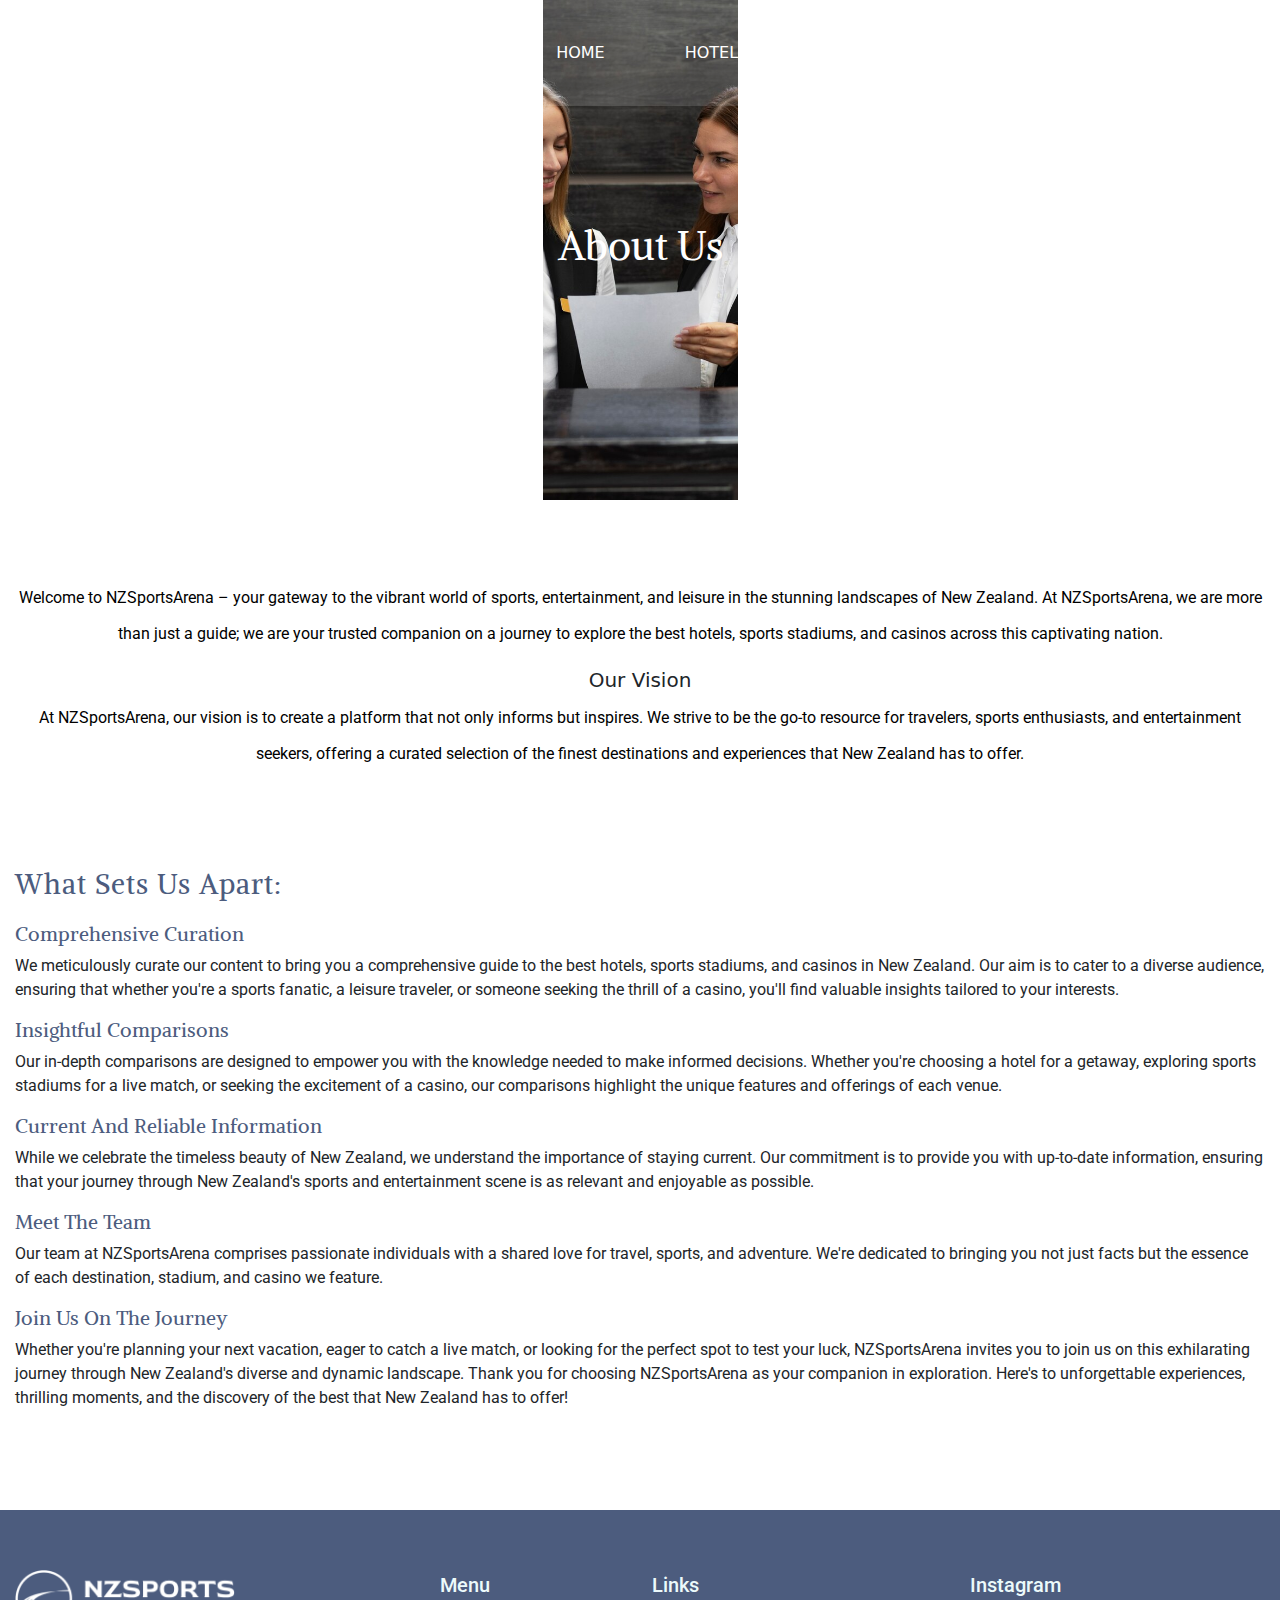
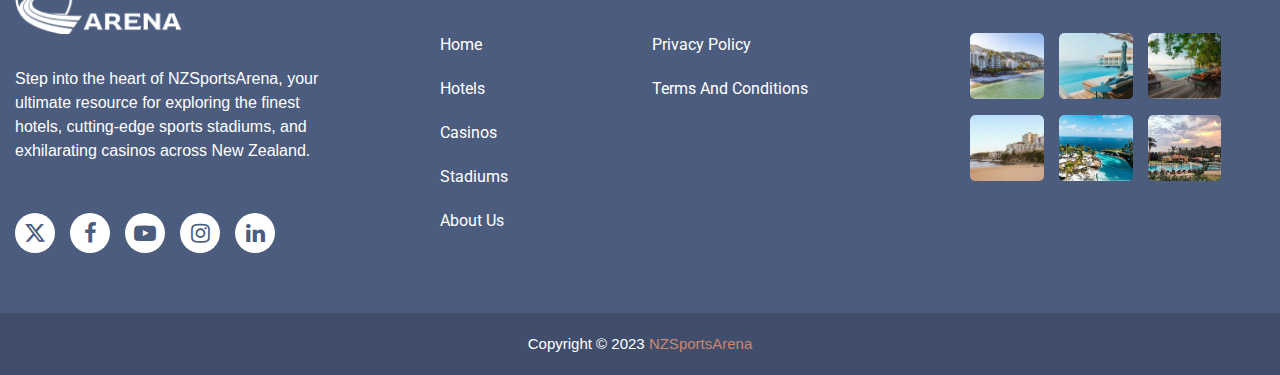
==== about-us.html @ fb16ce7b "dfdf" ====
<!DOCTYPE html>
<html lang="en">

<head>
    <title>About-Us</title>
    <meta charset="utf-8">
    <meta name="viewport" content="width=device-width, initial-scale=1">
    <link href="css/bootstrap.min.css" rel="stylesheet">
    <link rel="stylesheet" href="css/style.css">
    <link rel="stylesheet" href="css/responsive.css">
    <link rel="stylesheet" href="https://cdnjs.cloudflare.com/ajax/libs/font-awesome/4.7.0/css/font-awesome.css">
    <link rel="stylesheet" href="https://cdnjs.cloudflare.com/ajax/libs/font-awesome/6.4.2/css/all.min.css">
    <link rel="stylesheet" href="https://cdnjs.cloudflare.com/ajax/libs/font-awesome/4.7.0/css/font-awesome.min.css">

</head>

<body>
    <!-- Header section start form here -->
    <header class="page-header">
        <!-- site-navbar start -->
        <div class="">
            <div class="navbar-area">
                <div class="container">
                    <nav class="site-navbar">
                        <!-- site logo -->
                        <a href="index.html" class="site-logo">
                            <img src="images/logo.png" alt="logo">
                        </a>

                        <!-- site menu/nav -->
                        <ul>
                            <li><a href="index.html">Home</a></li>
                            <li><a href="hotels.html">Hotels</a></li>
                            <li><a href="casinos.html">Casinos</a></li>
                            <li><a href="">Stadiums</a></li>
                            <li><a href="">About Us </a></li>
                        </ul>

                        <!-- nav-toggler for mobile version only -->
                        <button class="nav-toggler">
                            <span></span>
                        </button>
                    </nav>
                </div>
            </div>
        </div>
        <!-- navbar-area end -->


    </header>
    <!-- Header section end  here -->
    <!-- Banner section start form here -->
    <main class="banner-main">
        <section class="inner-bnr about">
            <div class="container">
                <div class="bar-text">
                    <h2>About Us
                    </h2>
                </div>
            </div>
        </section>
    </main>
    <!-- Banner section end here -->
    <!--  -->
    <section class="best-hotels">
        <div class="container">
            <div class="best-hotel">
                <p>Welcome to NZSportsArena – your gateway to the vibrant world of sports, entertainment, and leisure in
                    the stunning landscapes of New Zealand. At NZSportsArena, we are more than just a guide; we are your
                    trusted companion on a journey to explore the best hotels, sports stadiums, and casinos across this
                    captivating nation.
                </p>
                <h5>Our Vision</h5>
                <p>At NZSportsArena, our vision is to create a platform that not only informs but inspires. We strive to
                    be the go-to resource for travelers, sports enthusiasts, and entertainment seekers, offering a
                    curated selection of the finest destinations and experiences that New Zealand has to offer. </p>
            </div>
    </section>
    <section class="vision-wrapper">
        <div class="container">
            <div class="vision">
                <h4>What Sets Us Apart:</h4>
                <h5>Comprehensive Curation</h5>
                <p>We meticulously curate our content to bring you a comprehensive guide to the best hotels, sports
                    stadiums, and casinos in New Zealand. Our aim is to cater to a diverse audience, ensuring that
                    whether you're a sports fanatic, a leisure traveler, or someone seeking the thrill of a casino,
                    you'll find valuable insights tailored to your interests.</p>
                <h5>Insightful Comparisons</h5>
                <p>Our in-depth comparisons are designed to empower you with the knowledge needed to make informed
                    decisions. Whether you're choosing a hotel for a getaway, exploring sports stadiums for a live
                    match, or seeking the excitement of a casino, our comparisons highlight the unique features and
                    offerings of each venue.
                </p>
                <h5>Current and Reliable Information</h5>
                <p>While we celebrate the timeless beauty of New Zealand, we understand the importance of staying
                    current. Our commitment is to provide you with up-to-date information, ensuring that your journey
                    through New Zealand's sports and entertainment scene is as relevant and enjoyable as possible. </p>
                <h5>Meet the Team</h5>
                <p> Our team at NZSportsArena comprises passionate individuals with a shared love for travel, sports,
                    and adventure. We're dedicated to bringing you not just facts but the essence of each destination,
                    stadium, and casino we feature.
                </p>
                <h5>Join Us on the Journey</h5>
                <p>Whether you're planning your next vacation, eager to catch a live match, or looking for the perfect
                    spot to test your luck, NZSportsArena invites you to join us on this exhilarating journey through
                    New Zealand's diverse and dynamic landscape.
                    Thank you for choosing NZSportsArena as your companion in exploration. Here's to unforgettable
                    experiences, thrilling moments, and the discovery of the best that New Zealand has to offer!
                </p>
            </div>

        </div>
    </section>
    <!--  -->
    <footer class="footer">
        <div class="footer-inner">
            <div class="container">
                <div class="row">
                    <div class="col-md-6 col-lg-4">
                        <a href="index.html">
                            <img class="knsl-footer-logo" src="images/logo.png" alt="footer-logo">
                        </a>
                        <div class="knsl-footer-about">Step into the heart of NZSportsArena, your ultimate resource for
                            exploring the finest hotels, cutting-edge sports stadiums, and exhilarating casinos across
                            New Zealand.
                        </div>
                        <div class="knsl-footer-social">
                            <a href="#"><i class="fa-brands fa-x-twitter"></i></a>
                            <a href="#"><i class="fa fa-facebook" aria-hidden="true"></i>
                            </a>
                            <a href="#"><i class="fa fa-youtube-play" aria-hidden="true"></i>
                            </a>
                            <a href="#"><i class="fa fa-instagram" aria-hidden="true"></i>
                            </a>
                            <a href="#"><i class="fa fa-linkedin" aria-hidden="true"></i>
                            </a>
                        </div>
                    </div>
                    <div class="col-md-6 col-lg-2">
                        <h4>Menu</h4>
                        <ul class="footer-menu">
                            <li><a href="index.html">Home</a></li>
                            <li><a href="hotels.html">Hotels</a></li>
                            <li><a href="casinos.html">Casinos</a></li>
                            <li><a href="">Stadiums</a></li>
                            <li><a href="about-us.html">About Us </a></li>
                        </ul>
                    </div>
                    <div class="col-md-6 col-lg-3">
                        <h4>Links</h4>
                        <ul class="footer-menu">
                            <li><a href="privacy-policy.html">Privacy Policy
                                </a></li>
                            <li><a href="terms-and-conditions.html">Terms and Conditions</a></li>
                        </ul>
                    </div>
                    <div class="col-md-6 col-lg-3">
                        <h4>Instagram</h4>
                        <div class="footer-insta">
                            <a href="#"><img src="images/1.jpg" alt="Image"></a>
                            <a href="#"><img src="images/2.jpg" alt="Image"></a>
                            <a href="#"><img src="images/3.jpg" alt="Image"></a>
                            <a href="#"><img src="images/4.jpg" alt="Image"></a>
                            <a href="#"><img src="images/5.jpg" alt="Image"></a>
                            <a href="#"><img src="images/6.jpg" alt="Image"></a>
                        </div>
                    </div>
                </div>
            </div>
            <div class="knsl-copyright">
                <div class="container">
                    <div class="copy-text">
                        <div class="copy-text">Copyright © 2023 <a href="index.html">NZSportsArena</a>
                        </div>
                    </div>

                </div>
            </div>
        </div>
    </footer>



    <script src="js/bootstrap.bundle.min.js"></script>
    <script>
        const navToggler = document.querySelector('.nav-toggler');
        const navMenu = document.querySelector('.site-navbar ul');
        const navLinks = document.querySelectorAll('.site-navbar a');

        allEventListners();


        function allEventListners() {

            navToggler.addEventListener('click', togglerClick);

            navLinks.forEach(elem => elem.addEventListener('click', navLinkClick));
        }


        function togglerClick() {
            navToggler.classList.toggle('toggler-open');
            navMenu.classList.toggle('open');
        }


        function navLinkClick() {
            if (navMenu.classList.contains('open')) {
                navToggler.click();
            }
        }
    </script>
    <script>
        const header = document.querySelector(".page-header");
        const toggleClass = "is-sticky";

        window.addEventListener("scroll", () => {
            const currentScroll = window.pageYOffset;
            if (currentScroll > 150) {
                header.classList.add(toggleClass);
            } else {
                header.classList.remove(toggleClass);
            }
        });

    </script>
</body>

</html>
---- css/style.css ----
@charset "UTF-8";
@import url("https://fonts.googleapis.com/css2?family=Alike&display=swap");
@import url("https://fonts.googleapis.com/css2?family=Roboto:ital,wght@0,300;0,400;0,500;0,700;0,900;1,300;1,400;1,500;1,700;1,900&display=swap");
/* default css start */
* {
  margin: 0;
  padding: 0;
  box-sizing: border-box;
}

p {
  font-family: "Roboto", sans-serif;
}

::selection {
  background: rgb(218, 134, 97);
  color: #FFFFFF;
}

ul {
  padding: 0;
  list-style: none;
}

h1 {
  font-family: "Alike", serif;
}

a {
  text-decoration: none;
}

img {
  width: 100%;
}

.container {
  width: 100%;
  max-width: 1400px;
  margin: 0 auto;
  padding: 0 15px;
}

.page-header {
  position: absolute;
  top: 0;
  right: 0;
  left: 0;
  padding: 20px 0;
  z-index: 1;
  background-color: rgba(255, 255, 255, 0.15);
  z-index: 999;
}

/* STICKY STYLES
–––––––––––––––––––––––––––––––––––––––––––––––––– */
.page-header.is-sticky {
  position: fixed;
  box-shadow: 0 5px 16px rgba(0, 0, 0, 0.1);
  padding: 14px 0;
  backdrop-filter: blur(10px);
  animation: slideDown 0.35s ease-out;
  background-color: #4c5c7e;
}

@keyframes slideDown {
  from {
    transform: translateY(-100%);
  }
  to {
    transform: translateY(0);
  }
}
a.site-logo img {
  max-width: 50%;
}

.site-navbar {
  display: flex;
  justify-content: space-between;
  align-items: center;
}
.site-navbar ul {
  margin: 0;
  padding: 0;
  list-style: none;
  display: flex;
}
.site-navbar ul li {
  padding: 0 20px;
}
.site-navbar ul li a {
  color: #fff;
  padding: 20px;
  display: block;
  text-decoration: none;
  text-transform: uppercase;
  font-weight: 400;
}
.site-navbar ul li a:hover {
  color: #C4D114;
}
.site-navbar ul li a.active {
  background: rgba(255, 255, 255, 0.1);
  color: #C4D114;
}

.nav-toggler {
  border: 3px solid transparent;
  padding: 5px;
  background-color: transparent;
  cursor: pointer;
  height: 39px;
  display: none;
}
.nav-toggler span {
  width: 28px;
  height: 3px;
  background-color: #fff;
  display: block;
  transition: 0.3s;
}
.nav-toggler span:before {
  width: 28px;
  height: 3px;
  background-color: #fff;
  display: block;
  transition: 0.3s;
  content: "";
  transform: translateY(-9px);
}
.nav-toggler span:after {
  width: 28px;
  height: 3px;
  background-color: #fff;
  display: block;
  transition: 0.3s;
  content: "";
  transform: translateY(6px);
}

.nav-toggler.toggler-open span {
  background-color: transparent;
}
.nav-toggler.toggler-open span:before {
  transform: translateY(0px) rotate(45deg);
}
.nav-toggler.toggler-open span:after {
  transform: translateY(-3px) rotate(-45deg);
}

main.banner-main {
  overflow: hidden;
}

section.site-banner {
  background: url(../images/banner.jpg);
  height: 800px;
  background-repeat: no-repeat;
  background-size: cover;
  object-fit: cover;
  background-position: center;
  position: relative;
  display: flex;
  align-items: center;
  z-index: 1;
  animation: zoom 20s ease-in-out infinite;
}
section.site-banner::after {
  background-color: rgba(0, 0, 0, 0.29);
  position: absolute;
  width: 100%;
  height: 100%;
  content: "";
  inset: 0;
  z-index: -1;
}
section.site-banner .bar-text {
  max-width: 900px;
  width: 100%;
  margin: 0 auto;
  text-align: center;
}
section.site-banner .bar-text h1 {
  color: #fff;
  font-family: "Alike", serif;
  font-size: 85px;
  letter-spacing: 2px;
  text-transform: capitalize;
}
section.site-banner .bar-text p {
  color: #fff;
  max-width: 910px;
  margin-left: auto;
  margin-right: auto;
  font-size: 16px;
  font-family: "Roboto", sans-serif;
  line-height: 2.25;
  margin-top: 12px;
}

@keyframes zoom {
  0% {
    -webkit-transform: scale(1);
    transform: scale(1);
  }
  50% {
    -webkit-transform: scale(1.1);
    transform: scale(1.1);
  }
  100% {
    -webkit-transform: scale(1);
    transform: scale(1);
  }
}
section.diverse {
  padding: 80px 0;
}
section.diverse .diverse-text P {
  color: #000;
  font-size: 16px;
  font-family: "Roboto", sans-serif;
  line-height: 2.25;
  margin-top: 12px;
}

footer.footer {
  background-color: #4c5c7e;
  padding: 60px 0 0 0;
  margin-top: 100px;
}
footer.footer img.knsl-footer-logo {
  width: 100%;
  margin-bottom: 33px;
  max-width: 221px;
}
footer.footer .knsl-footer-about {
  display: block;
  width: 80%;
  color: #fff;
  font-size: 16px;
  font-family: "Noto Sans", sans-serif;
}
footer.footer .knsl-footer-social {
  padding-top: 50px;
}
footer.footer .knsl-footer-social i {
  background: #fff;
  height: 40px;
  width: 40px;
  padding: 9px;
  text-align: center;
  color: #4c5c7e;
  font-size: 22px;
  border-radius: 30px;
  transition: all 0.2s;
}
footer.footer .knsl-footer-social i:hover {
  background-color: #da8661;
  color: #fff;
}
footer.footer .knsl-footer-social a {
  color: #fff;
  margin-right: 10px;
  -webkit-transition: 0.2s ease-in-out;
  transition: 0.2s ease-in-out;
}
footer.footer .footer-inner h4 {
  position: relative;
  margin-bottom: 33px;
  color: #ECFAFB;
  line-height: 30px;
  font-size: 20px;
  font-family: "Roboto", sans-serif;
}
footer.footer .footer-menu li {
  margin-bottom: 20px;
}
footer.footer ul.footer-menu li a {
  color: #fff;
  font-size: 16px;
  font-family: "Roboto", sans-serif;
  transition: all 0.3s;
  text-transform: capitalize;
}
footer.footer ul.footer-menu li a:hover {
  color: #cb8670;
  padding-left: 10px;
}
footer.footer .footer-insta a {
  border-radius: 5px;
  display: block;
  position: relative;
  overflow: hidden;
  width: 25%;
  padding-bottom: 28%;
  transition: 0.4s ease-in-out;
  margin: 0 15px 0px 0;
  overflow: hidden;
}
footer.footer .footer-insta {
  float: left;
  font-size: 0;
  width: 100%;
  display: -webkit-box;
  display: -ms-flexbox;
  display: flex;
  -ms-flex-wrap: wrap;
  flex-wrap: wrap;
}
footer.footer .footer-insta a:hover {
  transform: scale(1.05);
}
footer.footer .footer-insta a img {
  position: absolute;
  border-radius: 5px;
  top: 0;
  left: 0;
  width: 100%;
  height: 80%;
  -o-object-fit: cover;
  object-fit: cover;
  -o-object-position: center;
  object-position: center;
  -webkit-transition: 0.4s ease-in-out;
  transition: 0.4s ease-in-out;
}
footer.footer .knsl-copyright {
  font-size: 15px;
  background-color: rgba(0, 0, 0, 0.15);
  padding: 20px 0;
  color: #8588A2;
  margin-top: 60px;
}
footer.footer .knsl-copyright .container {
  display: -webkit-box;
  display: -ms-flexbox;
  display: flex;
  -webkit-box-pack: justify;
  -ms-flex-pack: justify;
  justify-content: space-between;
  -webkit-box-align: center;
  -ms-flex-align: center;
  align-items: center;
  height: 100%;
  font-family: "Noto Sans", sans-serif;
}
footer.footer .copy-text {
  text-align: center;
  width: 100%;
  color: #fff;
  font-family: "Noto Sans", sans-serif;
}
footer.footer .copy-text a {
  color: #cb8670;
}

.content {
  position: relative;
  width: 90%;
  max-width: 400px;
  margin: auto;
  overflow: hidden;
}

.content .content-overlay {
  background: rgba(0, 0, 0, 0.7);
  position: absolute;
  height: 100%;
  width: 100%;
  left: 0;
  top: 0;
  bottom: 0;
  right: 0;
  opacity: 0;
  -webkit-transition: all 0.4s ease-in-out 0s;
  -moz-transition: all 0.4s ease-in-out 0s;
  transition: all 0.4s ease-in-out 0s;
  border-radius: 6px;
}

.content:hover .content-overlay {
  opacity: 1;
}

.content-image {
  width: 100%;
}

.content-details {
  position: absolute;
  text-align: center;
  padding-left: 1em;
  padding-right: 1em;
  width: 100%;
  top: 50%;
  left: 50%;
  opacity: 0;
  -webkit-transform: translate(-50%, -50%);
  -moz-transform: translate(-50%, -50%);
  transform: translate(-50%, -50%);
  -webkit-transition: all 0.3s ease-in-out 0s;
  -moz-transition: all 0.3s ease-in-out 0s;
  transition: all 0.3s ease-in-out 0s;
}

.content:hover .content-details {
  top: 50%;
  left: 50%;
  opacity: 1;
}

.content-details h3 {
  color: #fff;
  font-weight: 500;
  letter-spacing: 0.15em;
  margin-bottom: 0.5em;
  text-transform: capitalize;
}

.content-details p {
  color: #fff;
  font-size: 0.8em;
}

.fadeIn-bottom {
  top: 80%;
}

img.content-image {
  height: 293px;
  object-fit: cover;
  border-radius: 6px;
}

section.privacy {
  padding: 80px;
}
section.privacy .privacy-text h2 {
  text-align: center;
  font-family: "Alike", serif;
  font-size: 40px;
  color: #4c5c7e;
}

section.resource .resource-inner h5 {
  font-family: "Alike", serif;
  font-size: 26px;
  color: #4c5c7e;
  font-weight: 500;
  margin: 10px 0;
}
section.resource .resource-inner p {
  color: #000;
  font-size: 16px;
  font-family: "Roboto", sans-serif;
  line-height: 2.25;
}
section.resource .resource-inner ul li {
  color: #000;
  font-size: 16px;
  font-family: "Roboto", sans-serif;
  line-height: 2.25;
  position: relative;
  padding-left: 20px;
  padding-bottom: 15px;
}
section.resource .resource-inner ul li::after {
  position: absolute;
  content: "";
  background: #4c5c7e;
  width: 8px;
  height: 8px;
  top: 8px;
  left: 0;
  border-radius: 50%;
}

section.inner-bnr {
  background: url(../images/hotels.png);
  background-repeat: no-repeat;
  background-position: center;
  height: 500px;
  background-size: cover;
  object-fit: cover;
  display: flex;
  align-items: center;
  justify-self: center;
}
section.inner-bnr .bar-text {
  text-align: center;
}
section.inner-bnr .bar-text h2 {
  font-family: "Alike", serif;
  font-size: 40px;
  color: #fff;
}

section.best-hotels {
  padding: 80px 0;
}
section.best-hotels .best-hotel {
  text-align: center;
}
section.best-hotels .best-hotel h3 {
  font-weight: 500;
  letter-spacing: 0.1em;
  margin-bottom: 0.5em;
  text-transform: capitalize;
  color: #000;
}
section.best-hotels .best-hotel p {
  color: #000;
  font-size: 16px;
  font-family: "Roboto", sans-serif;
  line-height: 2.25;
}

section.top-hotels h3 {
  margin-bottom: 80px;
  text-align: center;
  font-family: "Alike", serif;
  font-size: 26px;
}
section.top-hotels .top-hotel .wrapper-card {
  background-color: #fff;
  height: 100%;
  border-radius: 6px;
  box-shadow: rgba(100, 100, 111, 0.2) 0px 7px 29px 0px;
}
section.top-hotels .top-hotel .wrapper-card figure {
  margin: 0;
  overflow: hidden;
}
section.top-hotels .top-hotel .wrapper-card figure img {
  height: 275px;
  object-fit: cover;
  object-fit: cover;
  transition: transform 0.5s ease-in-out;
}
section.top-hotels .top-hotel .wrapper-card figure img:hover {
  transform: scale(1.6) rotate(25deg);
}
section.top-hotels .top-hotel .wrapper-card .content-wrapper {
  padding: 30px;
}
section.top-hotels .top-hotel .wrapper-card .content-wrapper h4 {
  font-weight: 700;
  color: #4c5c7e;
  font-size: 20px;
  font-family: "Roboto", sans-serif;
}
section.top-hotels .top-hotel .wrapper-card .content-wrapper p {
  color: #000;
  font-size: 16px;
  font-family: "Roboto", sans-serif;
  line-height: 28px;
}
section.top-hotels .top-hotel .wrapper-card .content-wrapper .btn-wrapper a {
  background-color: #4c5c7e;
  color: #fff;
  padding: 14px 40px;
  font-size: 16px;
  border-radius: 6px;
  border: 1px solid #4c5c7e;
  display: inline-block;
  transition: all 0.3s ease-in-out;
}
section.top-hotels .top-hotel .wrapper-card .content-wrapper .btn-wrapper a:hover {
  background-color: transparent;
  color: #4c5c7e;
  border: 1px solid #4c5c7e;
}
section.top-hotels .top-hotel.ccean {
  margin-top: 30px;
}
section.top-hotels .top-hotel.ccean.last .row .col-lg-4:last-child {
  margin-top: 30px;
}

section.location {
  padding-top: 80px;
}
section.location .location-wrapper p {
  color: #000;
  font-size: 16px;
  font-family: "Roboto", sans-serif;
  line-height: 28px;
}
section.location .location-wrapper.criteria {
  margin-top: 70px;
}
section.location .location-main {
  margin-top: 80px;
}
section.location .location-main .item-card {
  text-align: center;
  background: #fff;
  border-radius: 10px;
  box-shadow: 0 0 7px 0 rgba(0, 0, 0, 0.13);
  padding: 2rem 3rem;
  position: relative;
  border: 1px solid #4c5c7e;
  height: 100%;
  z-index: 3;
}
section.location .location-main .item-card::before {
  content: "";
  position: absolute;
  top: 0;
  left: 0;
  width: 100%;
  height: 100%;
  background: #4c5c7e;
  transform: scaleY(0);
  transform-origin: top;
  transition: transform 0.5s;
  z-index: -1;
  border-radius: 7px;
}
section.location .location-main .item-card:hover::before {
  transform: scaleY(1);
  transform-origin: bottom;
  transition: transform 0.5s;
}
section.location .location-main .item-card:hover h3, section.location .location-main .item-card:hover p {
  color: #fff;
}
section.location .location-main .item-card:hover .icon-box {
  border: 1px solid #fff;
}
section.location .location-main .item-card .icon-box {
  width: 100%;
  max-width: 74px;
  height: 74px;
  margin: 0 auto;
  background: #4c5c7e;
  border-radius: 50px;
  display: flex;
  align-items: center;
  justify-content: center;
  border: 1px solid #4c5c7e;
}
section.location .location-main .item-card .icon-box img {
  max-width: 34px;
  margin: 0 auto;
  filter: brightness(0) invert(1);
  animation-name: objects-on-platform;
  animation-duration: 2s;
  animation-timing-function: ease-in-out;
  animation-fill-mode: forwards;
  animation-iteration-count: infinite;
}
section.location .location-main .item-card h3 {
  font-family: "Alike", serif;
  font-size: 26px;
  color: #4c5c7e;
  margin: 16px 0;
}
section.location .location-main .item-card p {
  line-height: 30px;
}
section.location .location-main.decisions {
  margin-top: 30px;
}
section.location .location-main.decisions .row .col-lg-4:nth-child(4), section.location .location-main.decisions .row .col-lg-4:last-child {
  margin-top: 30px;
}

@keyframes objects-on-platform {
  0% {
    transform: rotate(-7deg);
  }
  50% {
    transform: rotate(7deg);
  }
  100% {
    transform: rotate(-7deg);
  }
}
.choose-inr .choose-box img {
  max-width: 50px;
  margin: 0 auto;
  filter: brightness(0) invert(1);
}

section.inner-bnr.casinos {
  background: url(../images/Casinos-bnr.jpeg);
  background-repeat: no-repeat;
  background-position: center;
  height: 500px;
  background-size: cover;
  object-fit: cover;
  display: flex;
  align-items: center;
  justify-self: center;
}

section.inner-bnr.about {
  background: url(../images/About-Us.jpg);
  background-repeat: no-repeat;
  background-position: center;
  height: 500px;
  background-size: cover;
  object-fit: cover;
  display: flex;
  align-items: center;
  justify-self: center;
}

section.vision-wrapper .vision h4 {
  color: #4c5c7e;
  font-family: "Alike", serif;
  font-size: 28px;
  letter-spacing: 1px;
  text-transform: capitalize;
  margin-bottom: 20px;
  font-weight: 0;
}
section.vision-wrapper .vision h5 {
  color: #4c5c7e;
  font-size: 20px;
  font-weight: 500;
  text-transform: capitalize;
  font-family: "Alike", serif;
}

@media screen and (max-width: 1199px) {
  section.site-banner {
    height: auto;
    padding: 100px 0;
  }
  section.site-banner .bar-text h1 {
    font-size: 60px;
  }
}
@media screen and (max-width: 991px) {
  /* navbar css for mobile start */
  .nav-toggler {
    display: block;
  }
  .site-navbar {
    min-height: 60px;
  }
  .site-navbar ul {
    position: absolute;
    width: 100%;
    height: calc(100vh - 60px);
    left: 0;
    top: 80px;
    flex-direction: column;
    align-items: center;
    background-color: #00486c;
    max-height: 0;
    overflow: hidden;
    transition: 0.3s;
    z-index: 999;
  }
  .site-navbar ul li {
    width: 100%;
    text-align: center;
  }
  .site-navbar ul li a {
    padding: 25px;
    color: #fff;
  }
  .site-navbar ul li a:hover {
    background-color: rgba(255, 255, 255, 0.1);
  }
  .site-navbar ul.open {
    max-height: 100vh;
    overflow: visible;
  }
  footer.footer .knsl-footer-about {
    width: 100%;
  }
  footer.footer .knsl-footer-social {
    margin-bottom: 30px;
  }
  section.top-hotels .top-hotel .row .col-lg-4:nth-child(2),
  section.top-hotels .top-hotel .row .col-lg-4:nth-child(3) {
    margin-top: 30px;
  }
  section.location .location-main .row .col-lg-4:nth-child(2),
  section.location .location-main .row .col-lg-4:nth-child(3) {
    margin-top: 30px;
  }
}
@media screen and (max-width: 767px) {
  section.site-banner .bar-text h1 {
    font-size: 40px;
  }
  footer.footer {
    text-align: center;
  }
  footer.footer .footer-insta {
    float: none;
    width: 62%;
    margin: 0 auto;
    justify-content: center;
  }
}
@media screen and (max-width: 575px) {
  footer.footer .footer-insta {
    width: 100%;
  }
}

/*# sourceMappingURL=style.css.map */
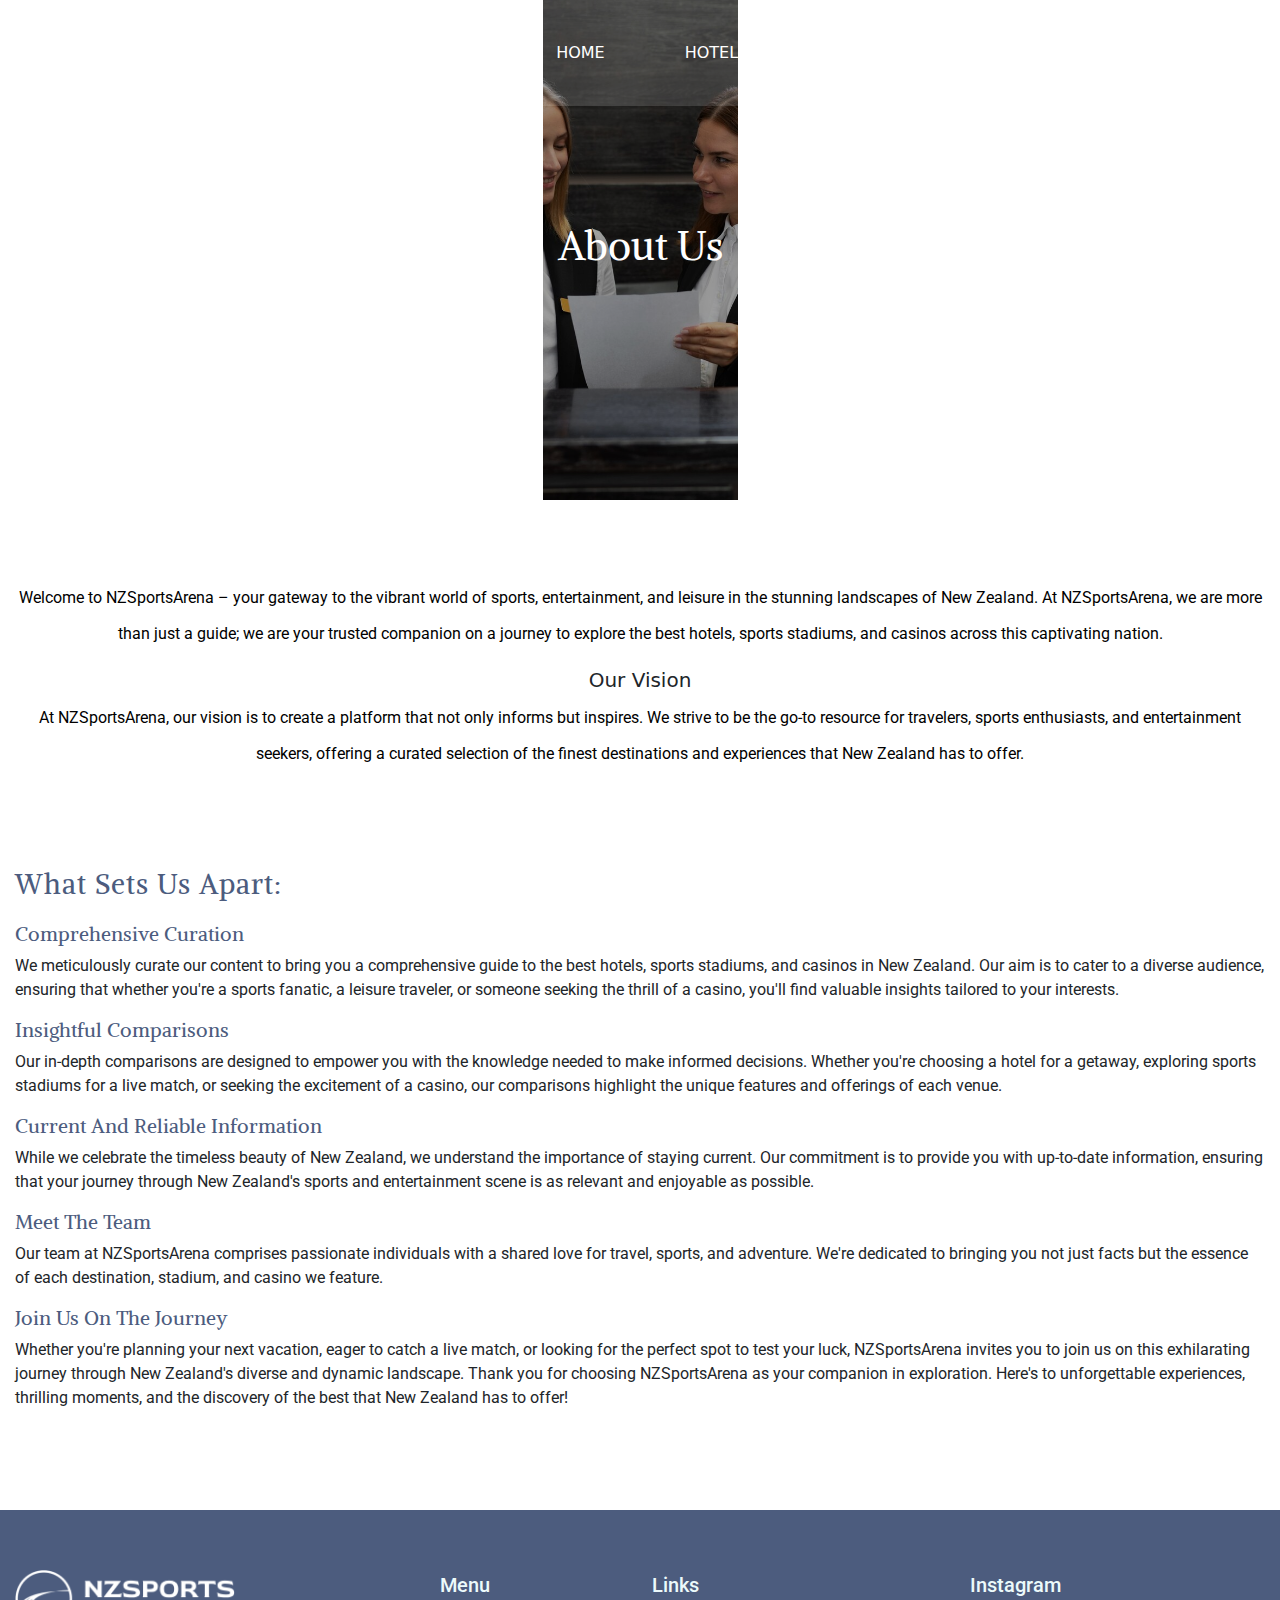
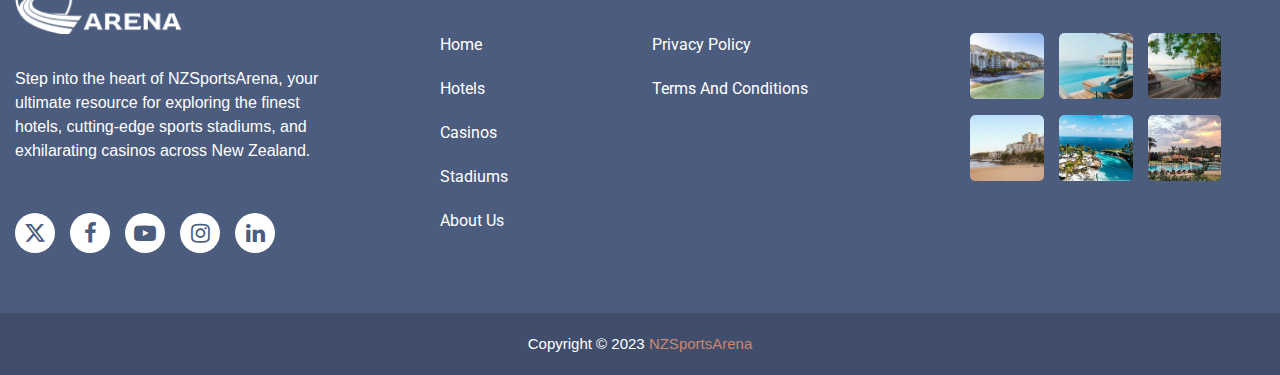
==== commit a3067392: "sddf" ====
--- a/about-us.html
+++ b/about-us.html
@@ -32,8 +32,8 @@
                             <li><a href="index.html">Home</a></li>
                             <li><a href="hotels.html">Hotels</a></li>
                             <li><a href="casinos.html">Casinos</a></li>
-                            <li><a href="">Stadiums</a></li>
-                            <li><a href="">About Us </a></li>
+                            <li><a href="stadiums.html">Stadiums</a></li>
+                            <li><a href="about-us.html">About Us </a></li>
                         </ul>
 
                         <!-- nav-toggler for mobile version only -->
@@ -142,7 +142,7 @@
                             <li><a href="index.html">Home</a></li>
                             <li><a href="hotels.html">Hotels</a></li>
                             <li><a href="casinos.html">Casinos</a></li>
-                            <li><a href="">Stadiums</a></li>
+                            <li><a href="stadiums.html">Stadiums</a></li>
                             <li><a href="about-us.html">About Us </a></li>
                         </ul>
                     </div>
--- a/css/style.css
+++ b/css/style.css
@@ -486,6 +486,17 @@
   display: flex;
   align-items: center;
   justify-self: center;
+  position: relative;
+  z-index: 1;
+}
+section.inner-bnr::after {
+  background-color: rgba(0, 0, 0, 0.3490196078);
+  position: absolute;
+  inset: 0;
+  content: "";
+  height: 100%;
+  z-index: -1;
+  width: 100%;
 }
 section.inner-bnr .bar-text {
   text-align: center;
@@ -694,6 +705,8 @@
   display: flex;
   align-items: center;
   justify-self: center;
+  position: relative;
+  z-index: 1;
 }
 
 section.inner-bnr.about {
@@ -706,6 +719,8 @@
   display: flex;
   align-items: center;
   justify-self: center;
+  position: relative;
+  z-index: 1;
 }
 
 section.vision-wrapper .vision h4 {
@@ -723,6 +738,19 @@
   font-weight: 500;
   text-transform: capitalize;
   font-family: "Alike", serif;
+}
+
+section.inner-bnr.stadiums {
+  background: url(../images/Stadium.webp);
+  background-repeat: no-repeat;
+  background-position: center;
+  height: 500px;
+  background-size: cover;
+  object-fit: cover;
+  display: flex;
+  align-items: center;
+  justify-self: center;
+  position: relative;
 }
 
 @media screen and (max-width: 1199px) {
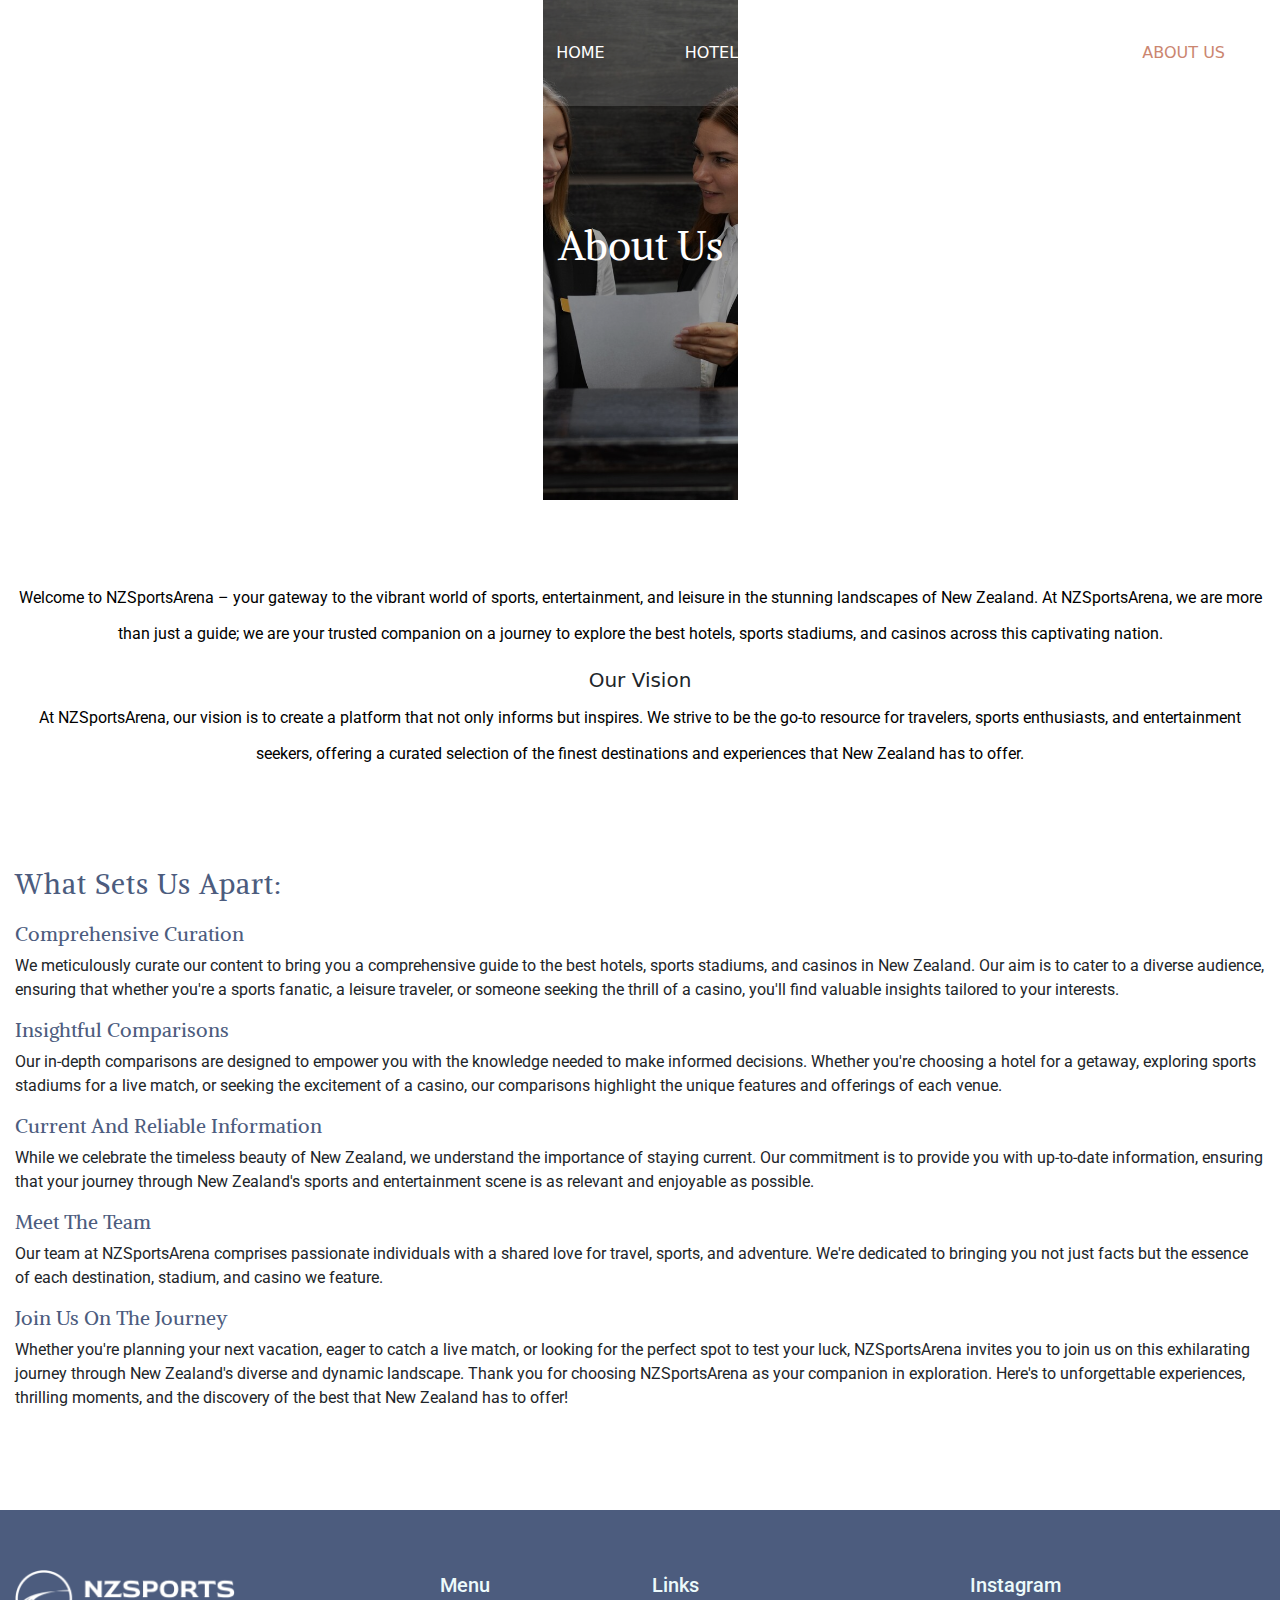
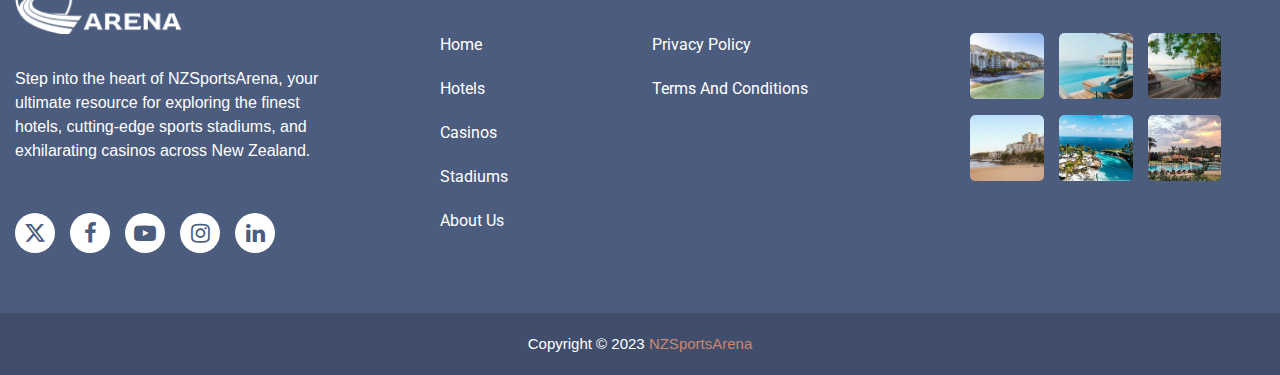
==== commit 346e7874: "dfs" ====
--- a/about-us.html
+++ b/about-us.html
@@ -5,6 +5,7 @@
     <title>About-Us</title>
     <meta charset="utf-8">
     <meta name="viewport" content="width=device-width, initial-scale=1">
+    <link rel="icon" href="images/intro.jpg" type="image/x-icon">
     <link href="css/bootstrap.min.css" rel="stylesheet">
     <link rel="stylesheet" href="css/style.css">
     <link rel="stylesheet" href="css/responsive.css">
@@ -33,7 +34,7 @@
                             <li><a href="hotels.html">Hotels</a></li>
                             <li><a href="casinos.html">Casinos</a></li>
                             <li><a href="stadiums.html">Stadiums</a></li>
-                            <li><a href="about-us.html">About Us </a></li>
+                            <li><a href="about-us.html" class="active">About Us </a></li>
                         </ul>
 
                         <!-- nav-toggler for mobile version only -->
--- a/css/style.css
+++ b/css/style.css
@@ -98,11 +98,12 @@
   font-weight: 400;
 }
 .site-navbar ul li a:hover {
-  color: #C4D114;
+  background: rgba(255, 255, 255, 0.1);
+  color: #cb8670;
 }
 .site-navbar ul li a.active {
   background: rgba(255, 255, 255, 0.1);
-  color: #C4D114;
+  color: #cb8670 !important;
 }
 
 .nav-toggler {
@@ -164,7 +165,6 @@
   display: flex;
   align-items: center;
   z-index: 1;
-  animation: zoom 20s ease-in-out infinite;
 }
 section.site-banner::after {
   background-color: rgba(0, 0, 0, 0.29);
@@ -199,20 +199,6 @@
   margin-top: 12px;
 }
 
-@keyframes zoom {
-  0% {
-    -webkit-transform: scale(1);
-    transform: scale(1);
-  }
-  50% {
-    -webkit-transform: scale(1.1);
-    transform: scale(1.1);
-  }
-  100% {
-    -webkit-transform: scale(1);
-    transform: scale(1);
-  }
-}
 section.diverse {
   padding: 80px 0;
 }
@@ -435,14 +421,37 @@
 
 section.privacy {
   padding: 80px;
+  background: url(../images/Privacy-.avif);
+  background-repeat: no-repeat;
+  background-position: center;
+  height: 500px;
+  background-size: cover;
+  object-fit: cover;
+  display: flex;
+  align-items: center;
+  justify-self: center;
+  position: relative;
+  z-index: 1;
+}
+section.privacy::after {
+  background-color: rgba(0, 0, 0, 0.29);
+  position: absolute;
+  width: 100%;
+  height: 100%;
+  content: "";
+  inset: 0;
+  z-index: -1;
 }
 section.privacy .privacy-text h2 {
   text-align: center;
   font-family: "Alike", serif;
   font-size: 40px;
-  color: #4c5c7e;
-}
-
+  color: #fff;
+}
+
+section.resource {
+  padding: 80px 0 0;
+}
 section.resource .resource-inner h5 {
   font-family: "Alike", serif;
   font-size: 26px;
@@ -476,6 +485,20 @@
   border-radius: 50%;
 }
 
+section.privacy.term {
+  background: url(../images/termn.jpg);
+  background-repeat: no-repeat;
+  background-position: center;
+  height: 500px;
+  background-size: cover;
+  object-fit: cover;
+  display: flex;
+  align-items: center;
+  justify-self: center;
+  position: relative;
+  z-index: 1;
+}
+
 section.inner-bnr {
   background: url(../images/hotels.png);
   background-repeat: no-repeat;
@@ -674,7 +697,7 @@
 section.location .location-main.decisions {
   margin-top: 30px;
 }
-section.location .location-main.decisions .row .col-lg-4:nth-child(4), section.location .location-main.decisions .row .col-lg-4:last-child {
+section.location .location-main.decisions .row .col-lg-4:nth-child(4), section.location .location-main.decisions .row .col-lg-4:nth-child(5), section.location .location-main.decisions .row .col-lg-4:nth-child(6), section.location .location-main.decisions .row .col-lg-4:last-child {
   margin-top: 30px;
 }
 
@@ -756,10 +779,16 @@
 @media screen and (max-width: 1199px) {
   section.site-banner {
     height: auto;
-    padding: 100px 0;
+    padding: 150px 0;
   }
   section.site-banner .bar-text h1 {
     font-size: 60px;
+  }
+  .site-navbar ul li {
+    padding: 0 17px;
+  }
+  .site-navbar ul li a {
+    padding: 0px;
   }
 }
 @media screen and (max-width: 991px) {
@@ -775,7 +804,7 @@
     width: 100%;
     height: calc(100vh - 60px);
     left: 0;
-    top: 80px;
+    top: 94px;
     flex-direction: column;
     align-items: center;
     background-color: #00486c;
@@ -813,6 +842,9 @@
   section.location .location-main .row .col-lg-4:nth-child(3) {
     margin-top: 30px;
   }
+  .content {
+    margin-bottom: 30px;
+  }
 }
 @media screen and (max-width: 767px) {
   section.site-banner .bar-text h1 {
@@ -827,11 +859,19 @@
     margin: 0 auto;
     justify-content: center;
   }
+  a.site-logo img {
+    max-width: 60%;
+  }
 }
 @media screen and (max-width: 575px) {
   footer.footer .footer-insta {
     width: 100%;
   }
 }
+@media screen and (max-width: 480px) {
+  .site-navbar ul {
+    top: 87px;
+  }
+}
 
 /*# sourceMappingURL=style.css.map */
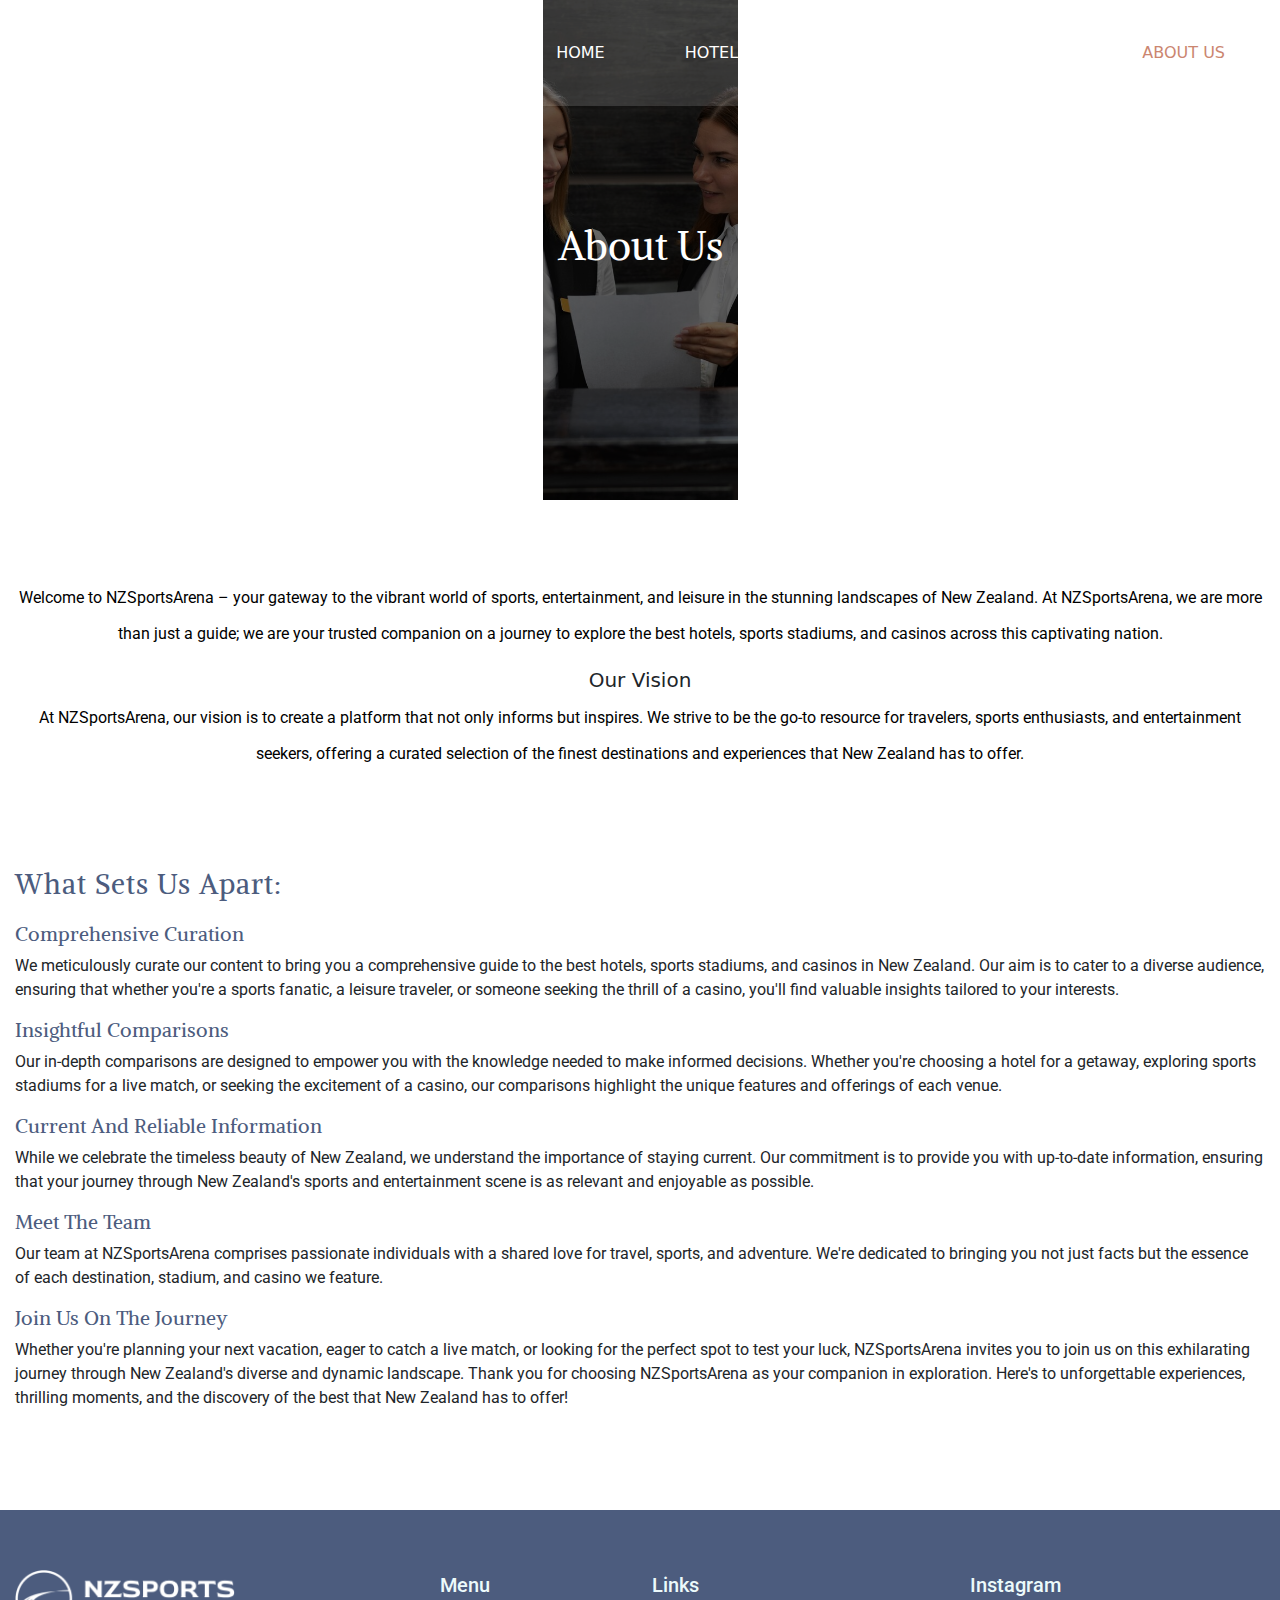
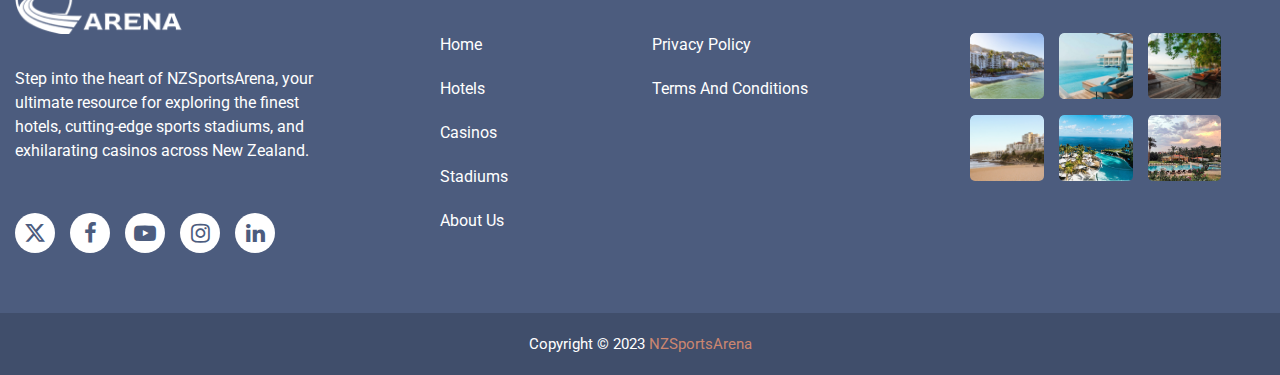
==== commit 9c7816e9: "fgd" ====
--- a/about-us.html
+++ b/about-us.html
@@ -5,7 +5,7 @@
     <title>About-Us</title>
     <meta charset="utf-8">
     <meta name="viewport" content="width=device-width, initial-scale=1">
-    <link rel="icon" href="images/intro.jpg" type="image/x-icon">
+    <link rel="icon" href="images/fav.png" type="image/x-icon">
     <link href="css/bootstrap.min.css" rel="stylesheet">
     <link rel="stylesheet" href="css/style.css">
     <link rel="stylesheet" href="css/responsive.css">
--- a/css/style.css
+++ b/css/style.css
@@ -1,4 +1,3 @@
-@charset "UTF-8";
 @import url("https://fonts.googleapis.com/css2?family=Alike&display=swap");
 @import url("https://fonts.googleapis.com/css2?family=Roboto:ital,wght@0,300;0,400;0,500;0,700;0,900;1,300;1,400;1,500;1,700;1,900&display=swap");
 /* default css start */
@@ -14,7 +13,7 @@
 
 ::selection {
   background: rgb(218, 134, 97);
-  color: #FFFFFF;
+  color: #fff;
 }
 
 ul {
@@ -52,8 +51,7 @@
   z-index: 999;
 }
 
-/* STICKY STYLES
-–––––––––––––––––––––––––––––––––––––––––––––––––– */
+/* STICKY STYLES */
 .page-header.is-sticky {
   position: fixed;
   box-shadow: 0 5px 16px rgba(0, 0, 0, 0.1);
@@ -95,14 +93,13 @@
   display: block;
   text-decoration: none;
   text-transform: uppercase;
+  font-size: "Roboto", sans-serif;
   font-weight: 400;
 }
 .site-navbar ul li a:hover {
-  background: rgba(255, 255, 255, 0.1);
   color: #cb8670;
 }
 .site-navbar ul li a.active {
-  background: rgba(255, 255, 255, 0.1);
   color: #cb8670 !important;
 }
 
@@ -225,7 +222,7 @@
   width: 80%;
   color: #fff;
   font-size: 16px;
-  font-family: "Noto Sans", sans-serif;
+  font-family: "Roboto", sans-serif;
 }
 footer.footer .knsl-footer-social {
   padding-top: 50px;
@@ -242,7 +239,7 @@
   transition: all 0.2s;
 }
 footer.footer .knsl-footer-social i:hover {
-  background-color: #da8661;
+  background-color: #cb8670;
   color: #fff;
 }
 footer.footer .knsl-footer-social a {
@@ -315,7 +312,6 @@
   font-size: 15px;
   background-color: rgba(0, 0, 0, 0.15);
   padding: 20px 0;
-  color: #8588A2;
   margin-top: 60px;
 }
 footer.footer .knsl-copyright .container {
@@ -329,13 +325,13 @@
   -ms-flex-align: center;
   align-items: center;
   height: 100%;
-  font-family: "Noto Sans", sans-serif;
+  font-family: "Roboto", sans-serif;
 }
 footer.footer .copy-text {
   text-align: center;
   width: 100%;
   color: #fff;
-  font-family: "Noto Sans", sans-serif;
+  font-family: "Roboto", sans-serif;
 }
 footer.footer .copy-text a {
   color: #cb8670;
@@ -500,7 +496,7 @@
 }
 
 section.inner-bnr {
-  background: url(../images/hotels.png);
+  background: url(../images/hotels-1.jpg);
   background-repeat: no-repeat;
   background-position: center;
   height: 500px;
@@ -511,9 +507,10 @@
   justify-self: center;
   position: relative;
   z-index: 1;
+  background-position: bottom;
 }
 section.inner-bnr::after {
-  background-color: rgba(0, 0, 0, 0.3490196078);
+  background-color: rgba(0, 0, 0, 0.59);
   position: absolute;
   inset: 0;
   content: "";
@@ -764,7 +761,7 @@
 }
 
 section.inner-bnr.stadiums {
-  background: url(../images/Stadium.webp);
+  background: url(../images/stadium-1.jpg);
   background-repeat: no-repeat;
   background-position: center;
   height: 500px;
@@ -774,6 +771,7 @@
   align-items: center;
   justify-self: center;
   position: relative;
+  background-position: bottom;
 }
 
 @media screen and (max-width: 1199px) {
